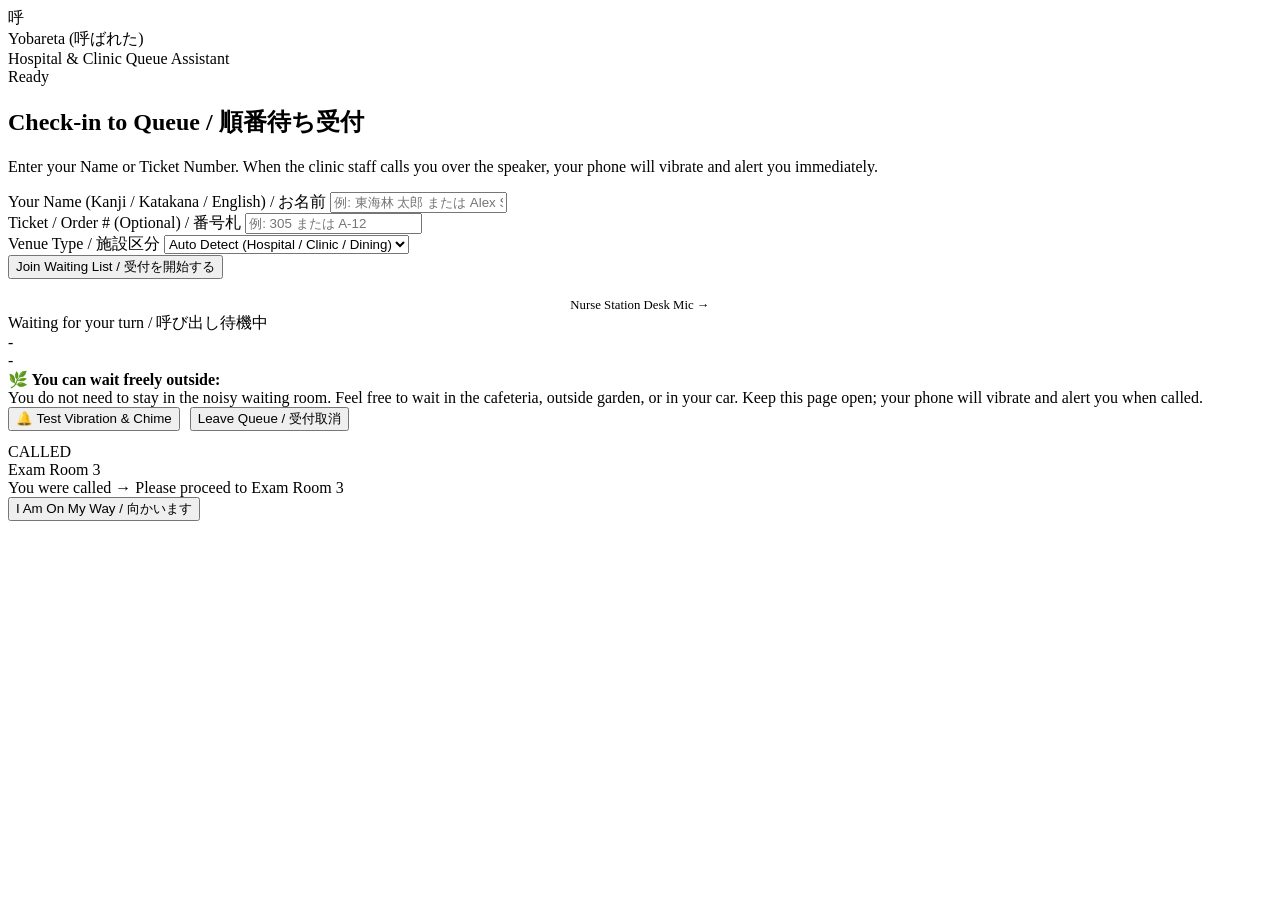
==== backend/static/index.html @ d72daecd "feat: implement Nurse Desk Tablet console, daily queue with auto-reset, QR generator, and patient PW" ====
<!DOCTYPE html>
<html lang="ja">
<head>
  <meta charset="UTF-8">
  <meta name="viewport" content="width=device-width, initial-scale=1.0, maximum-scale=1.0, user-scalable=no">
  <meta name="theme-color" content="#0284c7">
  <title>Yobareta (呼ばれた) - Waiting Queue Alert</title>
  <link rel="manifest" href="/manifest.json">
  <link rel="stylesheet" href="/css/style.css">
  <meta name="apple-mobile-web-app-capable" content="yes">
  <meta name="apple-mobile-web-app-status-bar-style" content="default">
  <meta name="apple-mobile-web-app-title" content="Yobareta">
</head>
<body>

  <!-- App Header -->
  <header class="app-header">
    <div class="brand">
      <div class="brand-icon">呼</div>
      <div>
        <div class="brand-title">Yobareta (呼ばれた)</div>
        <div class="brand-sub">Hospital & Clinic Queue Assistant</div>
      </div>
    </div>
    <div id="statusBadge" class="status-badge">
      <span id="statusDot" class="status-dot"></span>
      <span id="statusText">Ready</span>
    </div>
  </header>

  <!-- Main Patient View -->
  <main class="container">

    <!-- Step 1: Check-in Card (Shown when not in queue) -->
    <div id="checkinCard" class="card">
      <h2 class="card-title">Check-in to Queue / 順番待ち受付</h2>
      <p class="card-desc">
        Enter your Name or Ticket Number. When the clinic staff calls you over the speaker, your phone will vibrate and alert you immediately.
      </p>

      <div class="form-group">
        <label class="form-label" for="nameInput">Your Name (Kanji / Katakana / English) / お名前</label>
        <input type="text" id="nameInput" class="form-input" placeholder="例: 東海林 太郎 または Alex Smith" autocomplete="name">
        <div id="readingChips" class="reading-chips"></div>
      </div>

      <div class="form-group">
        <label class="form-label" for="ticketInput">Ticket / Order # (Optional) / 番号札</label>
        <input type="text" id="ticketInput" class="form-input" placeholder="例: 305 または A-12" inputmode="numeric">
      </div>

      <div class="form-group">
        <label class="form-label" for="venueSelect">Venue Type / 施設区分</label>
        <select id="venueSelect" class="form-input">
          <option value="auto">Auto Detect (Hospital / Clinic / Dining)</option>
          <option value="hospital">Hospital Outpatient / 総合病院</option>
          <option value="clinic">Clinic / 一般クリニック</option>
          <option value="ward">Ward Office / 区役所・市役所</option>
          <option value="cafe">Café / Restaurant</option>
        </select>
      </div>

      <button id="checkinBtn" class="btn btn-primary" type="button">
        Join Waiting List / 受付を開始する
      </button>

      <div style="margin-top: 16px; text-align: center;">
        <a href="/nurse.html" style="font-size: 0.8rem; color: var(--text-muted); text-decoration: none;">
          Nurse Station Desk Mic →
        </a>
      </div>
    </div>

    <!-- Step 2: Waiting State (Shown when active) -->
    <div id="waitingCard" class="card hidden">
      <div class="waiting-hero">
        <div class="pulse-indicator">
          <span class="pulse-circle"></span>
          <span>Waiting for your turn / 呼び出し待機中</span>
        </div>

        <div id="displayTicket" class="ticket-number-display">-</div>
        <div id="displayName" class="patient-name-display">-</div>

        <div class="freedom-box">
          <strong>🌿 You can wait freely outside:</strong><br>
          You do not need to stay in the noisy waiting room. Feel free to wait in the cafeteria, outside garden, or in your car. Keep this page open; your phone will vibrate and alert you when called.
        </div>
      </div>

      <div style="display: flex; gap: 10px; margin-bottom: 12px;">
        <button id="testAlertBtn" class="btn btn-secondary" type="button">
          🔔 Test Vibration & Chime
        </button>
        <button id="leaveBtn" class="btn btn-secondary" type="button" style="color: var(--danger);">
          Leave Queue / 受付取消
        </button>
      </div>
    </div>

  </main>

  <!-- Fullscreen Alert Overlay Banner -->
  <div id="alertOverlay" class="alert-overlay hidden">
    <div id="alertTierBadge" class="alert-badge">CALLED</div>
    <div id="alertDestination" class="alert-destination">Exam Room 3</div>
    <div id="alertInstruction" class="alert-instruction">You were called → Please proceed to Exam Room 3</div>
    <button id="dismissAlertBtn" class="alert-dismiss-btn" type="button">
      I Am On My Way / 向かいます
    </button>
  </div>

  <script src="/js/patient.js"></script>
</body>
</html>
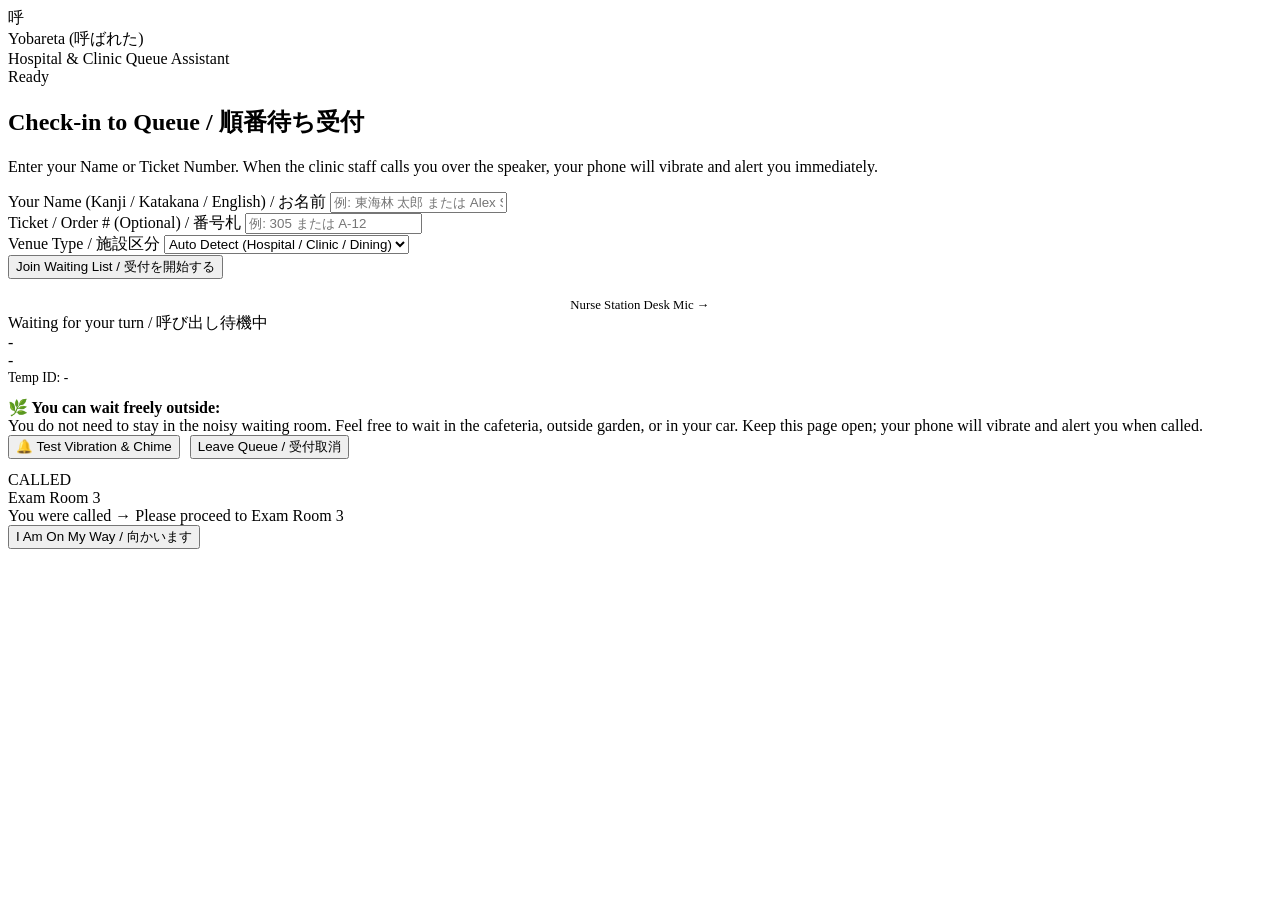
==== commit bb0845c9: "fix: ISO QR code bit ordering and add Cloud Run / Render / SSH tunnel hosting" ====
--- a/backend/static/index.html
+++ b/backend/static/index.html
@@ -81,6 +81,7 @@
 
         <div id="displayTicket" class="ticket-number-display">-</div>
         <div id="displayName" class="patient-name-display">-</div>
+        <div id="displayTempId" style="font-size: 0.85rem; color: var(--text-muted); margin-bottom: 12px;">Temp ID: -</div>
 
         <div class="freedom-box">
           <strong>🌿 You can wait freely outside:</strong><br>
